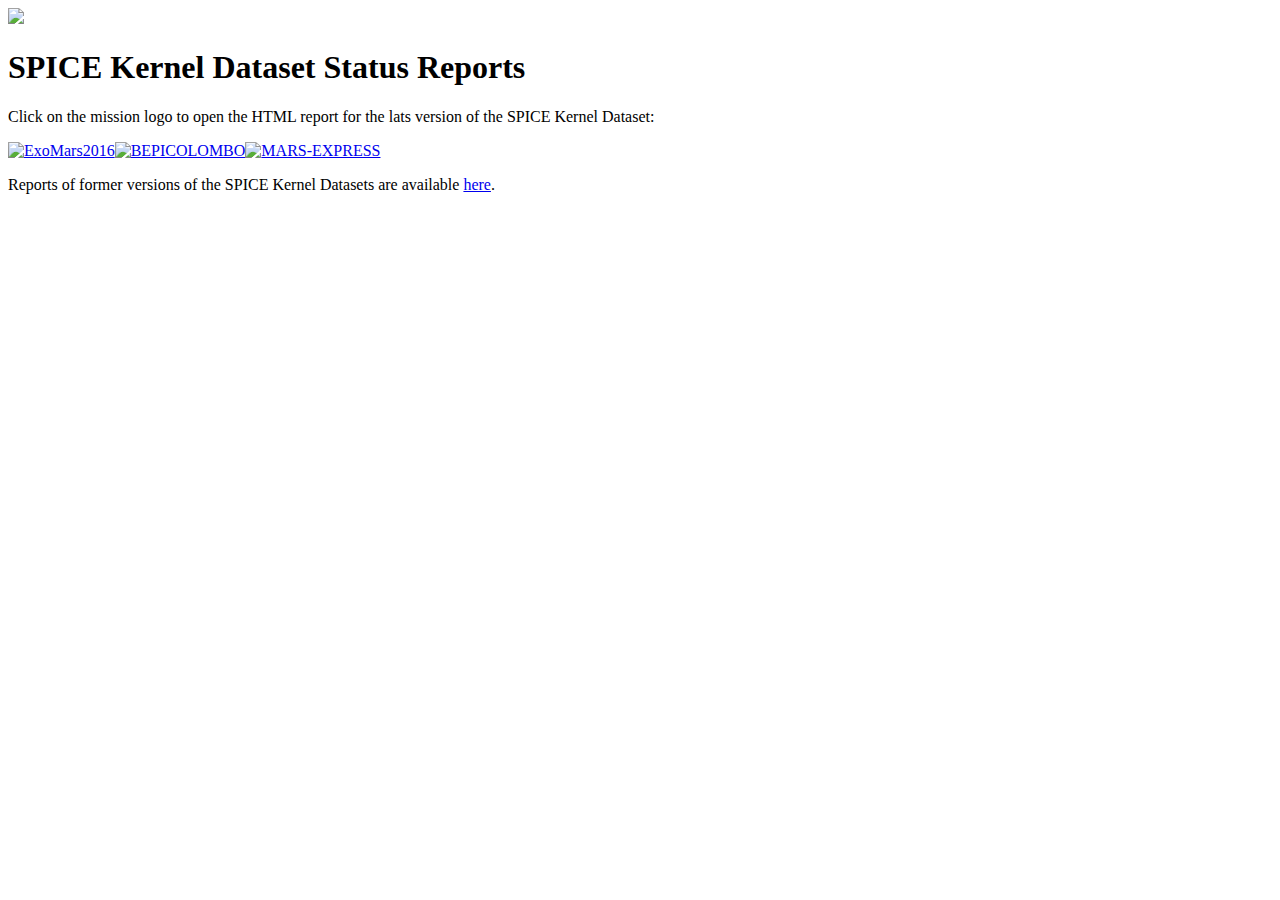
==== spival/templates/index.html @ bfd6fbac "Added HTML files and updated report. Final For ExoMars2016." ====
<!DOCTYPE html>

<html>

<body style="font-family:verdana">

        <div class="" style="max-width: 100%; max-height: 100%;">
            <img src="header.png" border="0">
        </div>

<h1>SPICE Kernel Dataset Status Reports</h1>
<p>Click on the mission logo to open the HTML report for the lats version of the SPICE Kernel Dataset:</p>

<div id="banner" style="overflow: hidden; display: flex" >
        <div class="" style="max-width: 20%; max-height: 20%;">
            <a href="http://spice.esac.esa.int/status/ExoMars2016.html">
            <img src="ExoMars2016.jpg" alt="ExoMars2016" width="300" border="0">
            </a>
        </div>

        <div class="" style="max-width: 20%; max-height: 20%;">
            <a href="http://spice.esac.esa.int/status/BEPICOLOMBO.html">
            <img src="BEPICOLOMBO.gif" alt="BEPICOLOMBO" width="300" border="0">
            </a>
        </div>

        <div class="" style="max-width: 20%; max-height: 20%;">
            <a href="http://spice.esac.esa.int/status/ExoMars2016.html">
            <img src="MARS-EXPRESS.gif" alt="MARS-EXPRESS" width="300" border="0">
            </a>
        </div>
    </div>

</p>

<p>Reports of former versions of the SPICE Kernel Datasets are available <a href="http://spice.esac.esa.int/status/index_former.html">here</a>.</p>

</body>
</html>
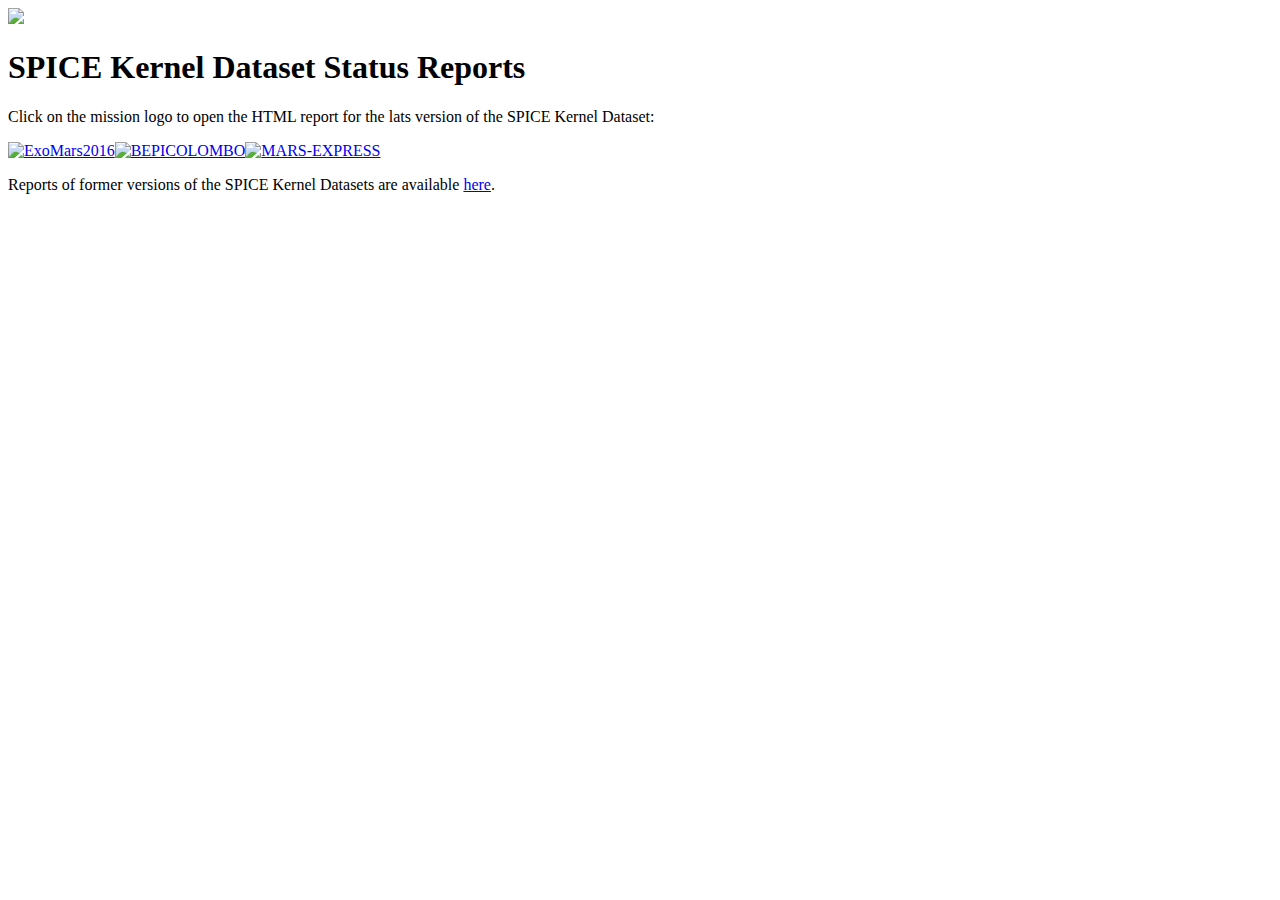
==== commit 92feecea: "Corrected typos in MEX Jupyter notebook." ====
--- a/spival/templates/index.html
+++ b/spival/templates/index.html
@@ -25,7 +25,7 @@
         </div>
 
         <div class="" style="max-width: 20%; max-height: 20%;">
-            <a href="http://spice.esac.esa.int/status/ExoMars2016.html">
+            <a href="http://spice.esac.esa.int/status/MARS-EXPRESS.html">
             <img src="MARS-EXPRESS.gif" alt="MARS-EXPRESS" width="300" border="0">
             </a>
         </div>
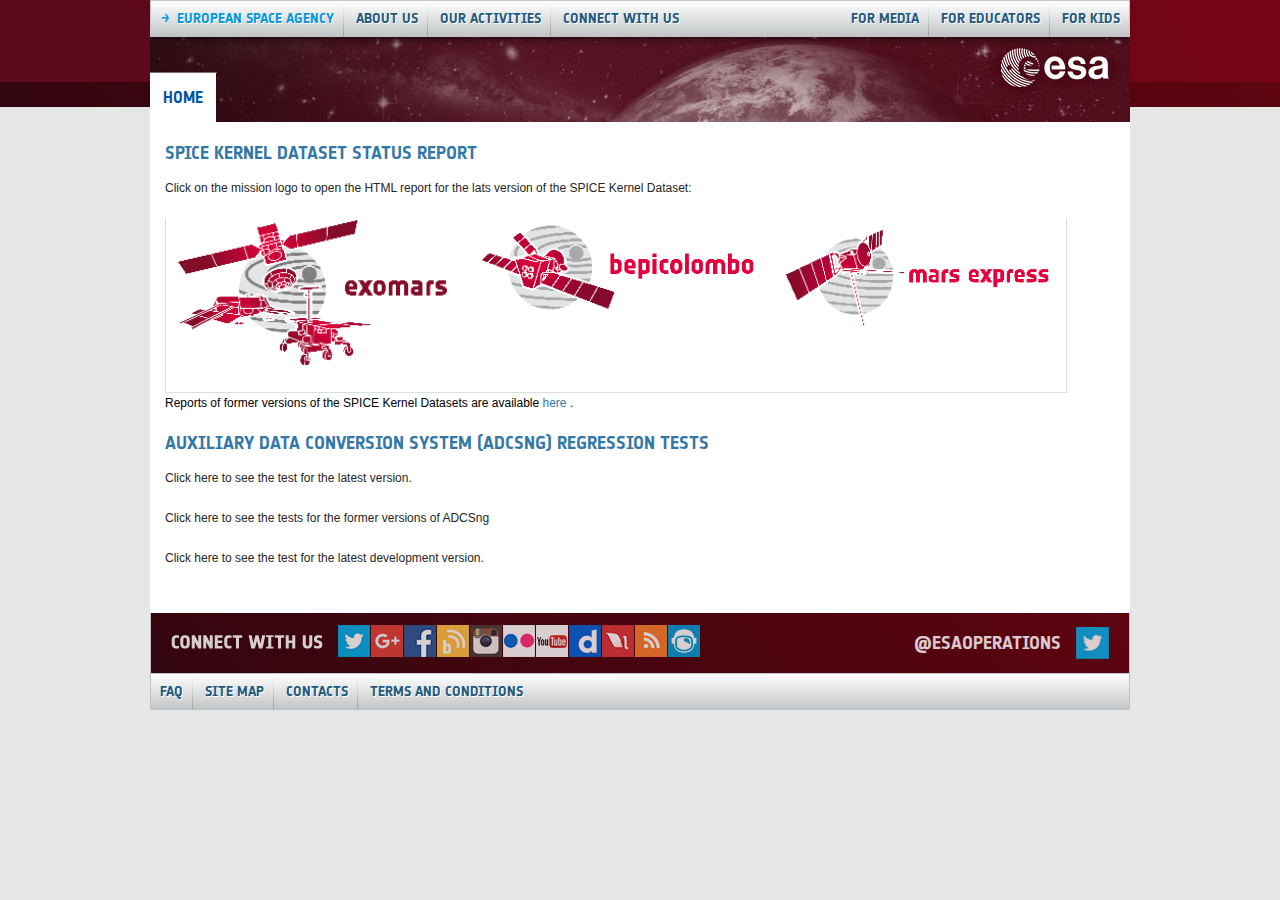
==== commit 61d4633a: "Improvements to usage and for the pipeline." ====
--- a/spival/templates/index.html
+++ b/spival/templates/index.html
@@ -1,39 +1,14 @@
-<!DOCTYPE html>
-
 <html>
-
-<body style="font-family:verdana">
-
-        <div class="" style="max-width: 100%; max-height: 100%;">
-            <img src="header.png" border="0">
-        </div>
-
-<h1>SPICE Kernel Dataset Status Reports</h1>
-<p>Click on the mission logo to open the HTML report for the lats version of the SPICE Kernel Dataset:</p>
-
-<div id="banner" style="overflow: hidden; display: flex" >
-        <div class="" style="max-width: 20%; max-height: 20%;">
-            <a href="http://spice.esac.esa.int/status/ExoMars2016.html">
-            <img src="ExoMars2016.jpg" alt="ExoMars2016" width="300" border="0">
-            </a>
-        </div>
-
-        <div class="" style="max-width: 20%; max-height: 20%;">
-            <a href="http://spice.esac.esa.int/status/BEPICOLOMBO.html">
-            <img src="BEPICOLOMBO.gif" alt="BEPICOLOMBO" width="300" border="0">
-            </a>
-        </div>
-
-        <div class="" style="max-width: 20%; max-height: 20%;">
-            <a href="http://spice.esac.esa.int/status/MARS-EXPRESS.html">
-            <img src="MARS-EXPRESS.gif" alt="MARS-EXPRESS" width="300" border="0">
-            </a>
-        </div>
-    </div>
-
-</p>
-
-<p>Reports of former versions of the SPICE Kernel Datasets are available <a href="http://spice.esac.esa.int/status/index_former.html">here</a>.</p>
-
+<head>
+         <link rel="canonical" href="SPIVAL_Template_Page.html"/>
+    <noscript>
+        <meta http-equiv="refresh" content="0;URL=SPIVAL_Template_Page.html">
+    </noscript>
+    <script type="text/javascript">
+        window.location.replace("SPIVAL_Template_Page.html");
+    </script>
+</head>
+<body>
+    <p>If you are not being redirected to the start page please click <a href="SPIVAL_Template_Page.html">here</a>.</p>
 </body>
 </html>
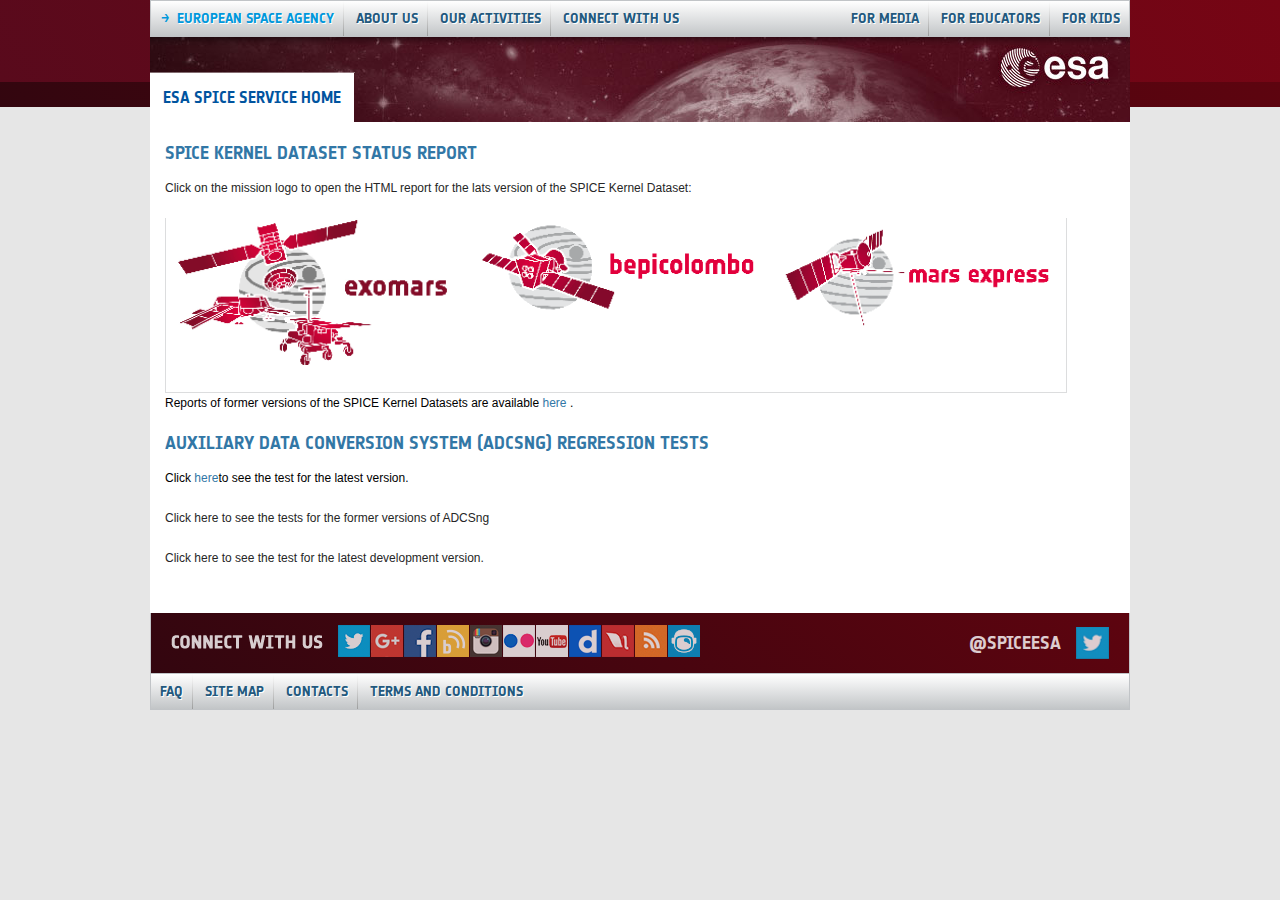
==== commit 42ffb4e0: "Updating HTMLs" ====
--- a/spival/templates/index.html
+++ b/spival/templates/index.html
@@ -1,14 +1,14 @@
 <html>
 <head>
-         <link rel="canonical" href="SPIVAL_Template_Page.html"/>
+         <link rel="canonical" href="spival.html"/>
     <noscript>
-        <meta http-equiv="refresh" content="0;URL=SPIVAL_Template_Page.html">
+        <meta http-equiv="refresh" content="0;URL=spival.html">
     </noscript>
     <script type="text/javascript">
-        window.location.replace("SPIVAL_Template_Page.html");
+        window.location.replace("spival.html");
     </script>
 </head>
 <body>
-    <p>If you are not being redirected to the start page please click <a href="SPIVAL_Template_Page.html">here</a>.</p>
+    <p>If you are not being redirected to the start page please click <a href="spival.html">here</a>.</p>
 </body>
 </html>
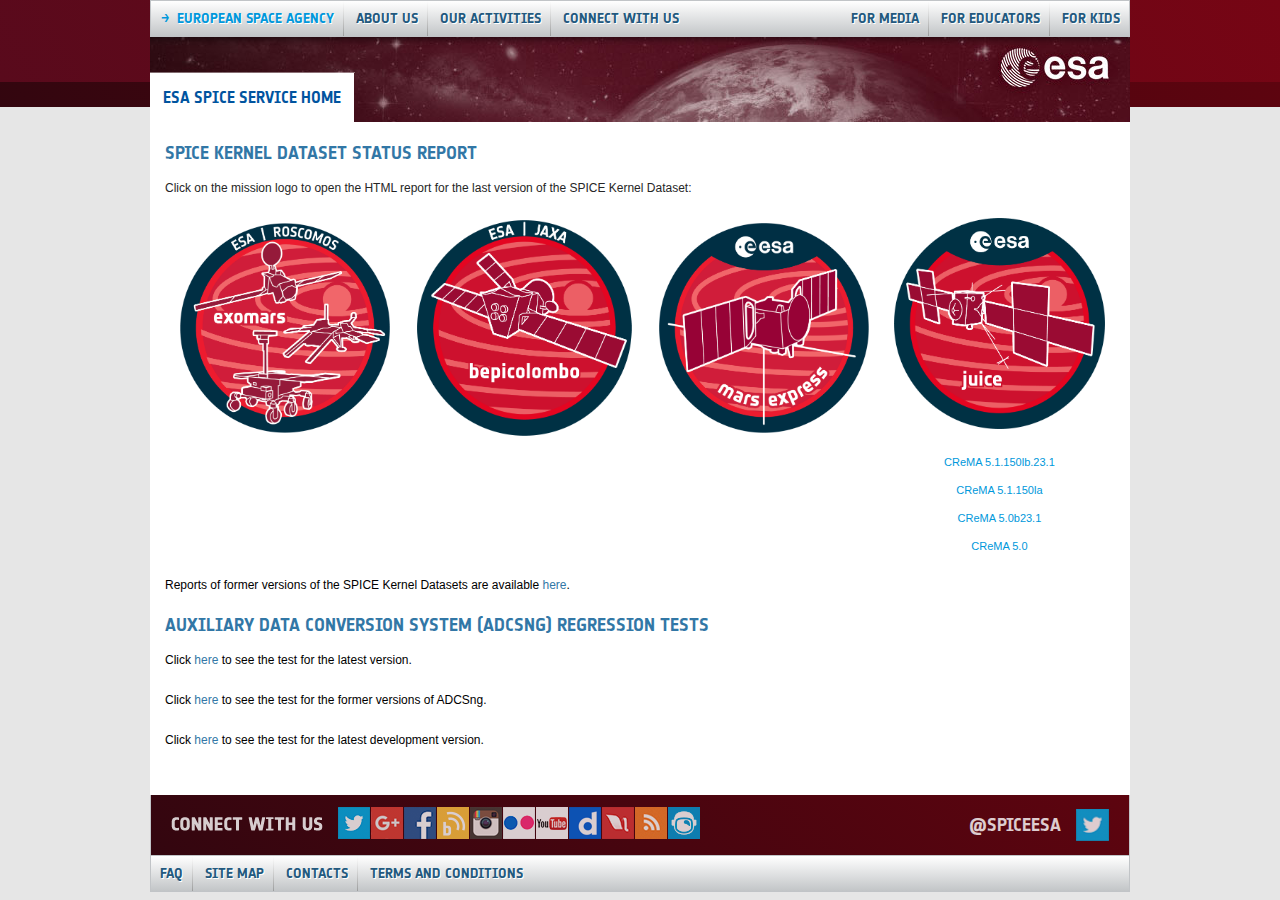
==== commit 10153797: "SPICEPCR-1121: Fixed typo and formatted HTML" ====
--- a/spival/templates/index.html
+++ b/spival/templates/index.html
@@ -1,14 +1,21 @@
+<!DOCTYPE html>
 <html>
-<head>
-         <link rel="canonical" href="spival.html"/>
-    <noscript>
-        <meta http-equiv="refresh" content="0;URL=spival.html">
-    </noscript>
-    <script type="text/javascript">
-        window.location.replace("spival.html");
-    </script>
-</head>
-<body>
-    <p>If you are not being redirected to the start page please click <a href="spival.html">here</a>.</p>
-</body>
+    <head>
+
+        <link rel="canonical" href="spival.html"/>
+
+        <noscript>
+            <meta http-equiv="refresh" content="0;URL=spival.html">
+        </noscript>
+
+        <script type="text/javascript">
+            window.location.replace("spival.html");
+        </script>
+
+    </head>
+    <body>
+        <p>
+            If you are not being redirected to the start page please click <a href="spival.html">here</a>.
+        </p>
+    </body>
 </html>
